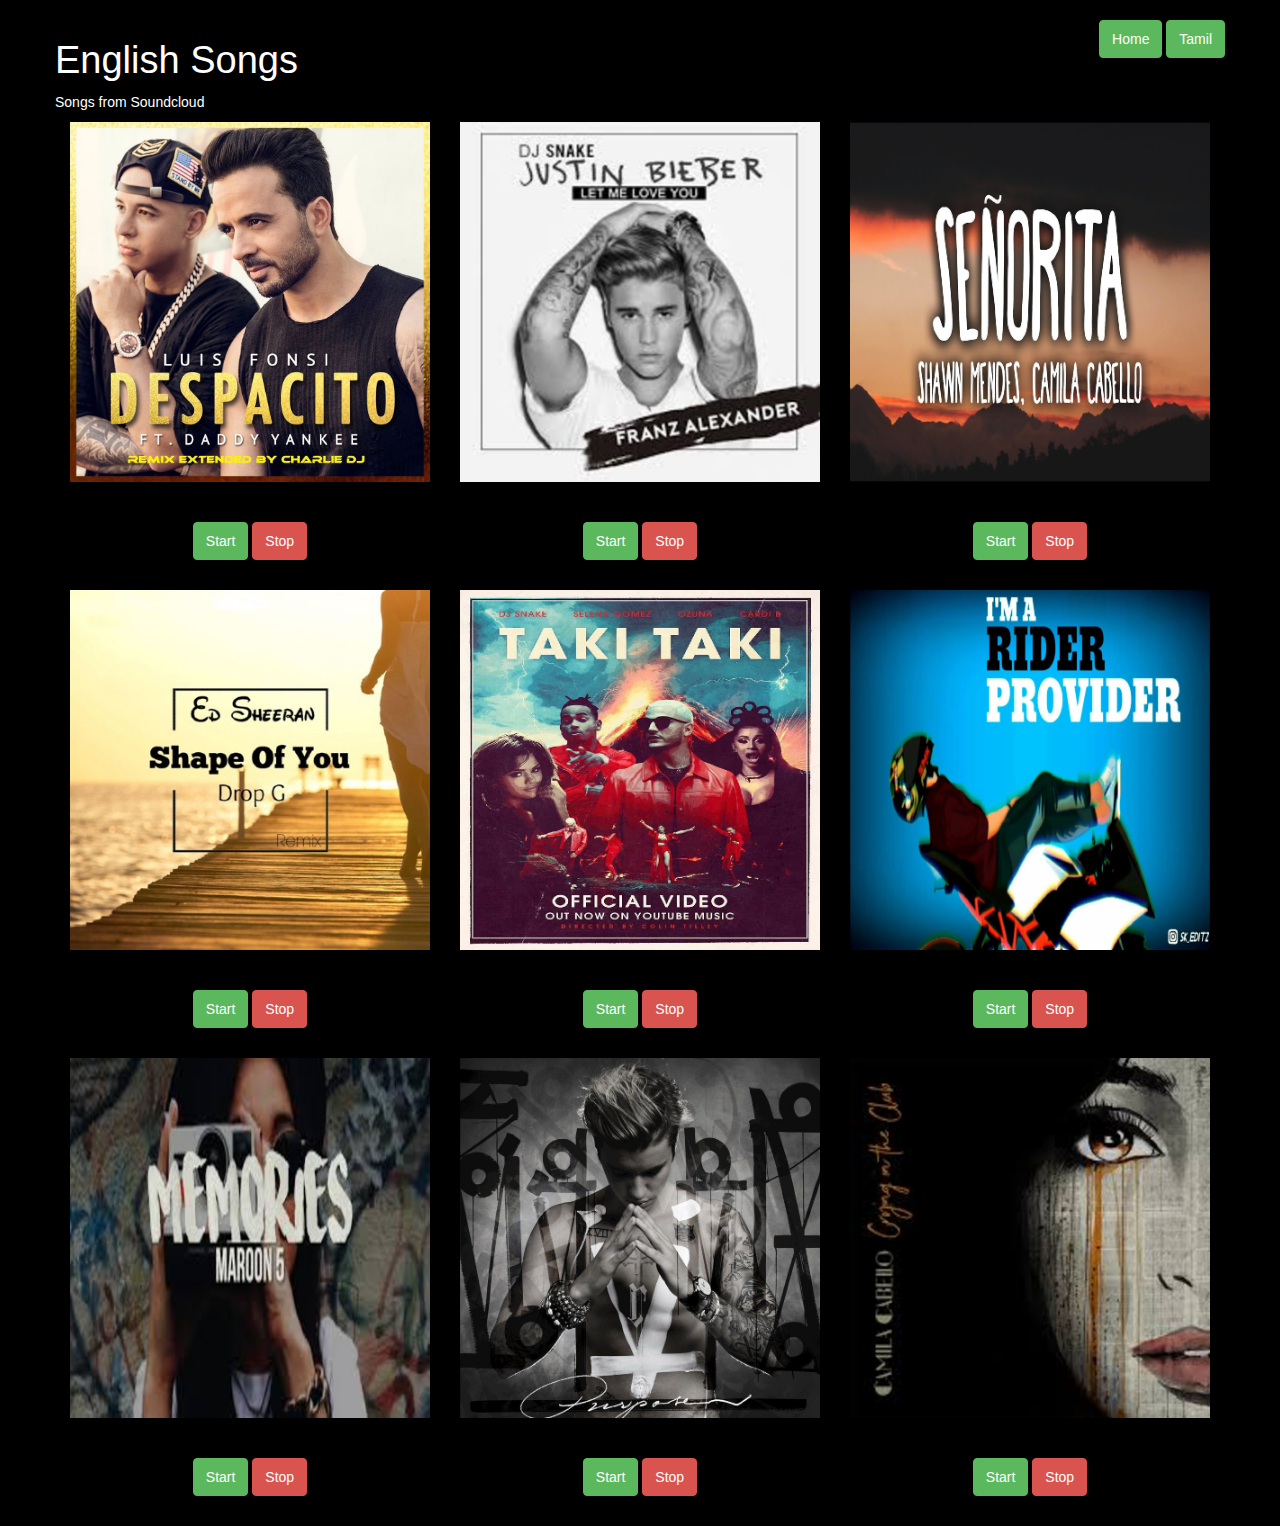
==== english.html @ 54ec1522 "My music" ====
<!DOCTYPE html>
<html>
    <head>
        <title>
            My Music
        </title>
        <meta charset="utf-8">
    <meta name="viewport" content="width=device-width, initial-scale=1">
    <link href="./css/bootstrap.css" rel="stylesheet">
    <link href="./css/style.css" rel="stylesheet">


    <script src="./js/jquery-3.5.1.js"></script>
    <script src="./js/jquery-3.5.1.min.js"></script>
    <script src="//connect.soundcloud.com/sdk.js"></script>
    <script src="./js/main.js"></script>

    </head>
    <body style="background: #000000;">
      <br>
      <div class="container">
        <div class=" pull-right">
          <a href="index.html"><button class="btn btn-success btn-lg ">Home</button></a>
          <a href="tamil.html"><button class="btn btn-success btn-lg ">Tamil</button></a>
        </div>
        <div class="row">
        <div class="col-md-12 col-lg-6">
          <h1 class="sec">English Songs</h1>
          <p class="sec">Songs from Soundcloud</p>
        </div>
        
    </div>
        
          <!-- song 1-->
          <div class="item col-sm-12 col-md-4 col-lg-4 py-3">
            <span class="item-wrap ">
              <div class="work-info">
                <h1>Despacito</h1>
              </div>
              <img class="img-responsive" src="./img/des.jpg">
            </span>
              <br>
              <br>
   
            <div class="text-center"><button id="start11" class="btn btn-success">Start</button>
              <button id="stop11" class="btn btn-danger">Stop</button></div>
          </div>
          <!-- song 2-->
          <div class="item  col-sm-4">
            <span class="item-wrap ">
              <div class="work-info">
                <h1>Let me Love </h1>
              </div>
              <img class="img-responsive" src="./img/let me l.png">
            </span>
              <br>
              <br>
  
            <div class="text-center"><button id="start12" class="btn btn-success">Start</button>
              <button id="stop12" class="btn btn-danger">Stop</button></div>
          </div>
          <!-- song 3-->
          <div class="item col-sm-4">
            <span href="ar.html" class="item-wrap ">
              <div class="work-info">
                <h1>Senorita</h1>
              </div>
              <img class="img-responsive" src="img/seno.png">
            </span>
              <br>
              <br>
          
            <div class="text-center"><button id="start13" class="btn btn-success">Start</button>
              <button id="stop13" class="btn btn-danger">Stop</button></div>
          </div>
    
          <!-- song 4-->
          <div class="item col-sm-4">
            <span href="ar.html" class="item-wrap">
              <div class="work-info">
                <h1>Shape of You</h1>
              </div>
              <img class="img-responsive" src="./img/shape.png">
            </span>
              <br>
              <br>
       
            <div class="text-center"><button id="start14" class="btn btn-success">Start</button>
              <button id="stop14" class="btn btn-danger">Stop</button></div>
          </div>
    
          <!-- song 5-->
          <div class="item col-sm-4">
            <span href="ar.html" class="item-wrap ">
              <div class="work-info">
                <h1>Taki Taki</h1>
              </div>
              <img class="img-responsive" src="./img/taki.png ">
            </span>
              <br>
              <br>
          
            <div class="text-center"><button id="start15" class="btn btn-success">Start</button>
              <button id="stop15" class="btn btn-danger">Stop</button></div>
          </div>
    
          <!-- song 6-->
          <div class="item col-sm-4">
            <span href="ar.html" class="item-wrap ">
              <div class="work-info">
                <h1>I'm a Rider</h1>
              </div>
              <img class="img-responsive" src="./img/rider.png">
            </span>
              <br>
              <br>

            <div class="text-center"><button id="start16" class="btn btn-success">Start</button>
              <button id="stop16" class="btn btn-danger">Stop</button></div>
          </div>
    
          <!-- song 7-->
          <div class="item col-sm-4">
            <span href="ar.html" class="item-wrap ">
              <div class="work-info">
                <h1>Memories</h1>
              </div>
              <img class="img-responsive" src="./img/mem.png">
            </span>
              <br>
              <br>
            
            <div class="text-center"><button id="start17" class="btn btn-success">Start</button>
              <button id="stop17" class="btn btn-danger">Stop</button></div>
          </div>
    
          <!-- song 8-->
    
          <div class="item col-sm-4">
            <span href="ar.html" class="item-wrap ">
              <div class="work-info">
                <h1>Company</h1>
              </div>
              <img class="img-responsive" src="./img/company.png">
            </span>
              <br>
              <br>
            
            <div class="text-center"><button id="start18" class="btn btn-success">Start</button>
              <button id="stop18" class="btn btn-danger">Stop</button></div>
          </div>
    
    
          <!-- song 9-->
    
          <div class="item col-sm-4">
            <span href="ar.html" class="item-wrap ">
              <div class="work-info">
                <h1>crying in the club</h1>
              </div>
              <img class="img-responsive" src="./img/crying.png">
            </span>
              <br>
              <br>
           
            <div class="text-center"><button id="start19" class="btn btn-success">Start</button>
              <button id="stop19" class="btn btn-danger">Stop</button></div>
          </div>
    
        
      </div>
    </body>
</html>
---- css/style.css ----
.overlay {
    position: absolute; 
    bottom: 0; 
    /* background: rgb(34, 32, 32);
    background: rgba(29, 28, 28, 0.5); Black see-through */
     /* color: #131212;  */
    width: 80%;
    height: 30%;
    transition: .5s all ease;
    opacity:0;
    color: rgb(255, 255, 255);
    font-size: 20px;
    padding: 20px; top: 50%;
    left: 50%;
    -webkit-transform: translateY(-50%);
    margin-top: 20px;
    transform: translate(-50%, -50%);
    text-align: center; 
    backface-visibility: hidden;
    font-weight: bolder;
  }
.sec{
  color: rgb(255, 255, 255);
}

  /* .l2{
    color: rgb(255, 255, 255);
  }
.l3{
  color: rgb(2, 0, 0);
}*/
 /* .na{
    background-color: none; */
     /* background-image: url(../img/mc.jpg); */
   /* }  */
  
.image1 {
  opacity: 1;
  display: block;
  width: 100%;
  height: auto;
  transition: .5s ease;
  backface-visibility: hidden;
}
.col-sm-6:hover:hover .image1 {
  opacity: 0.5;
}

  .col-sm-6:hover .overlay {
    opacity: 1;
  }
  
.cl{
  color: rgb(255, 255, 255);
}

  .ii{
      background-color: rgb(158, 56, 153);
  }

  .i1{
    /* background-color: rgb(164, 157, 165); */
    background-image:url(../img/bg3.jpg);
}


.item {
  border: none;
  margin-bottom: 30px;
}

.item .item-wrap {
  display: block;
  position: relative;
  overflow: hidden;
}

.item .item-wrap:after {
  z-index: 2;
  position: absolute;
  content: "";
  top: 0;
  left: 0;
  right: 0;
  bottom: 0;
  background: rgba(0, 0, 0, 0.4);
  visibility: hidden;
  opacity: 0;
  transition: .3s all ease-in-out;
}


.item .item-wrap img {
  transition: .3s transform ease;
  -webkit-transform: scale(1);
  transform: scale(1);
}

.item .item-wrap > .work-info {
  position: absolute;
  top: 50%;
  width: 100%;
  text-align: center;
  z-index: 3;
  -webkit-transform: translateY(-50%);
  transform: translateY(-50%);
  color: #fff;
  opacity: 0;
  visibility: hidden;
  margin-top: 20px;
  transition: .3s all ease;
}


.item .item-wrap > .work-info span {
  font-size: 14px;
  text-transform: uppercase;
  letter-spacing: .2rem;
}

.item .item-wrap:hover {
  text-decoration: none;
}

.item .item-wrap:hover img {
  -webkit-transform: scale(1.05);
  transform: scale(1.05);
}

.item .item-wrap:hover:after {
  opacity: 1;
  visibility: visible;
}

.item .item-wrap:hover .work-info {
  margin-top: 0px;
  opacity: 1;
  visibility: visible;
}
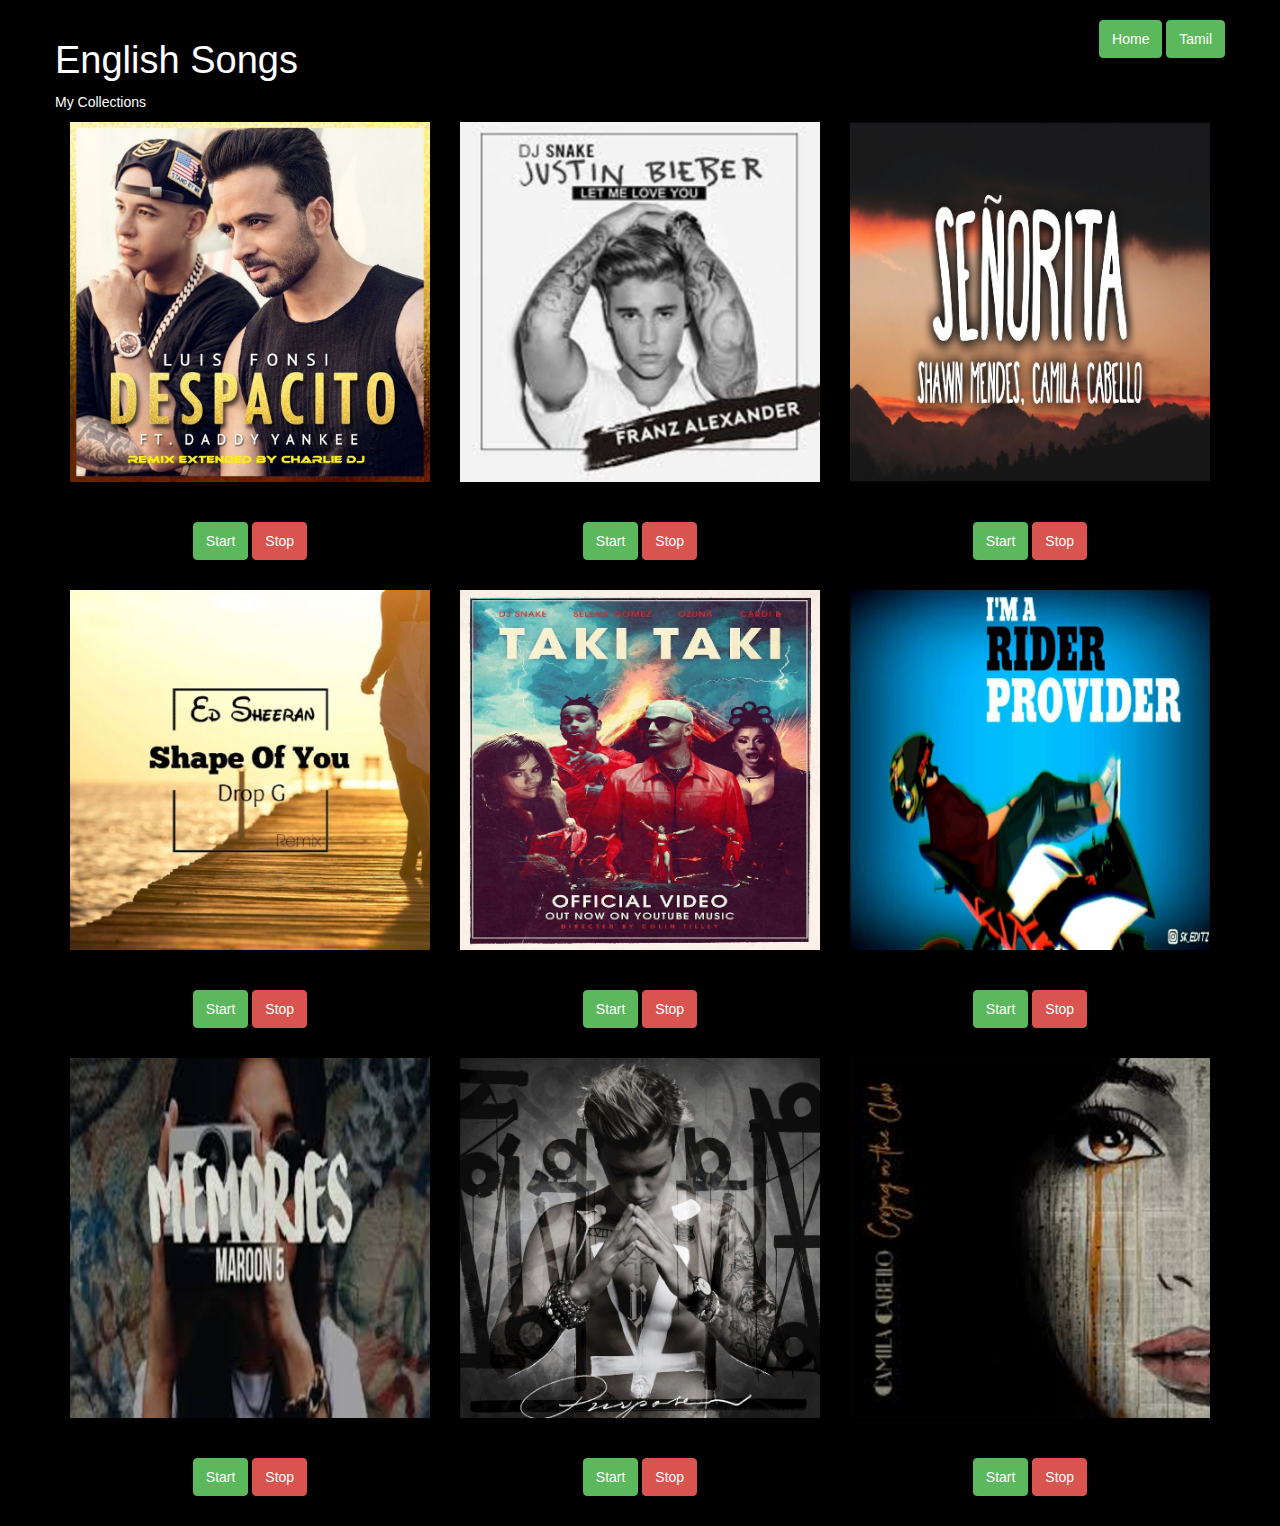
==== commit f43c3f65: "updates" ====
--- a/english.html
+++ b/english.html
@@ -26,7 +26,7 @@
         <div class="row">
         <div class="col-md-12 col-lg-6">
           <h1 class="sec">English Songs</h1>
-          <p class="sec">Songs from Soundcloud</p>
+          <p class="sec">My Collections </p>
         </div>
         
     </div>
--- a/css/style.css
+++ b/css/style.css
@@ -112,15 +112,6 @@
 }
 
 
-.item .item-wrap > .work-info span {
-  font-size: 14px;
-  text-transform: uppercase;
-  letter-spacing: .2rem;
-}
-
-.item .item-wrap:hover {
-  text-decoration: none;
-}
 
 .item .item-wrap:hover img {
   -webkit-transform: scale(1.05);
@@ -128,7 +119,7 @@
 }
 
 .item .item-wrap:hover:after {
-  opacity: 1;
+  opacity: ;
   visibility: visible;
 }
 
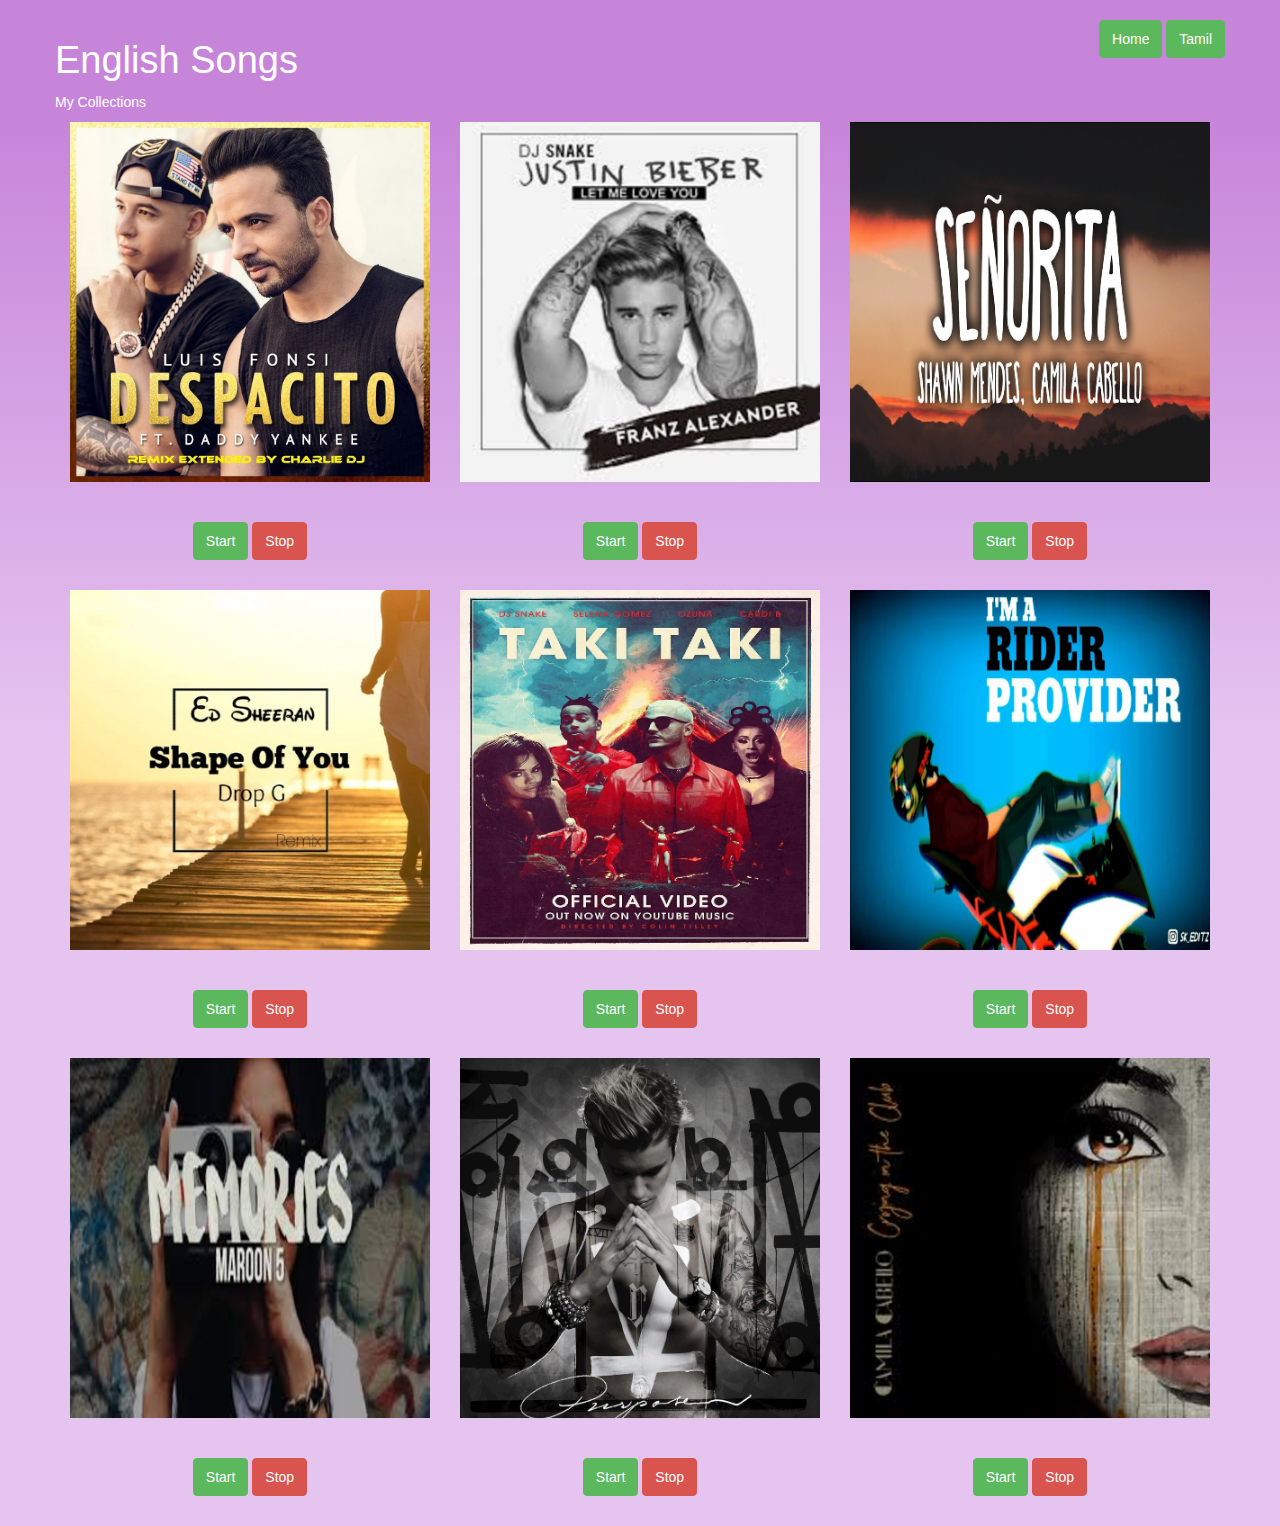
==== commit 7645044d: "Rsubmission (more to do)" ====
--- a/english.html
+++ b/english.html
@@ -16,7 +16,7 @@
     <script src="./js/main.js"></script>
 
     </head>
-    <body style="background: #000000;">
+    <body style="background:linear-gradient(0deg, rgb(229, 197, 240) 51%, rgb(199, 133, 218) 92%)linear-gradient(0deg, rgb(229, 197, 240) 51%, rgb(199, 133, 218) 92%);">
       <br>
       <div class="container">
         <div class=" pull-right">
@@ -33,7 +33,7 @@
         
           <!-- song 1-->
           <div class="item col-sm-12 col-md-4 col-lg-4 py-3">
-            <span class="item-wrap ">
+            <span class="item-wrap j">
               <div class="work-info">
                 <h1>Despacito</h1>
               </div>
@@ -47,7 +47,7 @@
           </div>
           <!-- song 2-->
           <div class="item  col-sm-4">
-            <span class="item-wrap ">
+            <span class="item-wrap k">
               <div class="work-info">
                 <h1>Let me Love </h1>
               </div>
@@ -62,7 +62,7 @@
           <!-- song 3-->
           <div class="item col-sm-4">
             <span href="ar.html" class="item-wrap ">
-              <div class="work-info">
+              <div class="work-info l">
                 <h1>Senorita</h1>
               </div>
               <img class="img-responsive" src="img/seno.png">
@@ -77,7 +77,7 @@
           <!-- song 4-->
           <div class="item col-sm-4">
             <span href="ar.html" class="item-wrap">
-              <div class="work-info">
+              <div class="work-info m">
                 <h1>Shape of You</h1>
               </div>
               <img class="img-responsive" src="./img/shape.png">
@@ -92,7 +92,7 @@
           <!-- song 5-->
           <div class="item col-sm-4">
             <span href="ar.html" class="item-wrap ">
-              <div class="work-info">
+              <div class="work-info n">
                 <h1>Taki Taki</h1>
               </div>
               <img class="img-responsive" src="./img/taki.png ">
@@ -107,7 +107,7 @@
           <!-- song 6-->
           <div class="item col-sm-4">
             <span href="ar.html" class="item-wrap ">
-              <div class="work-info">
+              <div class="work-info o">
                 <h1>I'm a Rider</h1>
               </div>
               <img class="img-responsive" src="./img/rider.png">
@@ -122,7 +122,7 @@
           <!-- song 7-->
           <div class="item col-sm-4">
             <span href="ar.html" class="item-wrap ">
-              <div class="work-info">
+              <div class="work-info p">
                 <h1>Memories</h1>
               </div>
               <img class="img-responsive" src="./img/mem.png">
@@ -138,7 +138,7 @@
     
           <div class="item col-sm-4">
             <span href="ar.html" class="item-wrap ">
-              <div class="work-info">
+              <div class="work-info q">
                 <h1>Company</h1>
               </div>
               <img class="img-responsive" src="./img/company.png">
@@ -155,7 +155,7 @@
     
           <div class="item col-sm-4">
             <span href="ar.html" class="item-wrap ">
-              <div class="work-info">
+              <div class="work-info r">
                 <h1>crying in the club</h1>
               </div>
               <img class="img-responsive" src="./img/crying.png">
--- a/css/style.css
+++ b/css/style.css
@@ -29,10 +29,11 @@
 .l3{
   color: rgb(2, 0, 0);
 }*/
- /* .na{
-    background-color: none; */
-     /* background-image: url(../img/mc.jpg); */
-   /* }  */
+.na{
+    /* background-color: black; */
+     background-image: linear-gradient(90deg, rgba(154,68,187,1) 5%, rgba(91,19,119,1) 38%, rgba(64,21,82,1) 98%);
+     box-shadow: rgb(161, 161, 161);
+   } 
   
 .image1 {
   opacity: 1;
@@ -45,6 +46,10 @@
 .col-sm-6:hover:hover .image1 {
   opacity: 0.5;
 }
+/* div>img>{
+  width: fit-content;
+  height:auto ;
+} */
 
   .col-sm-6:hover .overlay {
     opacity: 1;
@@ -53,15 +58,17 @@
 .cl{
   color: rgb(255, 255, 255);
 }
-
-  .ii{
-      background-color: rgb(158, 56, 153);
-  }
-
+body{
+  background: linear-gradient(0deg, rgb(229, 197, 240) 51%, rgb(199, 133, 218) 92%);
+}
+div>.btn{
+margin-top:0px ;
+}
+/* 
   .i1{
     /* background-color: rgb(164, 157, 165); */
-    background-image:url(../img/bg3.jpg);
-}
+    /* background-image:url(../img/bg3.jpg); */
+/* }  */
 
 
 .item {
@@ -119,7 +126,7 @@
 }
 
 .item .item-wrap:hover:after {
-  opacity: ;
+  
   visibility: visible;
 }
 
@@ -128,3 +135,423 @@
   opacity: 1;
   visibility: visible;
 }
+
+/* 
+.carousel1 {
+  position: relative;
+}
+
+.carousel1.pointer-event {
+  -ms-touch-action: pan-y;
+  touch-action: pan-y;
+}
+
+.carousel1-inner {
+  position: relative;
+  width: 100%;
+  overflow: hidden;
+}
+
+.carousel1-inner::after {
+  display: block;
+  clear: both;
+  content: "";
+}
+
+.carousel1-item {
+  position: relative;
+  display: none;
+  float: left;
+  width: 100%;
+  margin-right: -100%;
+  -webkit-backface-visibility: hidden;
+  backface-visibility: hidden;
+  transition: -webkit-transform 0.6s ease-in-out;
+  transition: transform 0.6s ease-in-out;
+  transition: transform 0.6s ease-in-out, -webkit-transform 0.6s ease-in-out;
+}
+
+@media (prefers-reduced-motion: reduce) {
+  .carousel1-item {
+    transition: none;
+  }
+}
+
+.carousel1-item.active,
+.carousel1-item-next,
+.carousel1-item-prev {
+  display: block;
+}
+
+
+.carousel1-item-next:not(.carousel1-item-left),
+.active.carousel1-item-right {
+  -webkit-transform: translateX(100%);
+  transform: translateX(100%);
+}
+
+.carousel1-item-prev:not(.carousel1-item-right),
+.active.carousel1-item-left {
+  -webkit-transform: translateX(-100%);
+  transform: translateX(-100%);
+}
+
+.carousel1-fade .carousel1-item {
+  opacity: 0;
+  transition-property: opacity;
+  -webkit-transform: none;
+  transform: none;
+}
+
+.carousel1-fade .carousel1-item.active,
+.carousel1-fade .carousel1-item-next.carousel1-item-left,
+.carousel1-fade .carousel1-item-prev.carousel1-item-right {
+  z-index: 1;
+  opacity: 1;
+}
+
+.carousel1-fade .active.carousel1-item-left,
+.carousel1-fade .active.carousel1-item-right {
+  z-index: 0;
+  opacity: 0;
+  transition: opacity 0s 0.6s;
+}
+
+@media (prefers-reduced-motion: reduce) {
+  .carousel1-fade .active.carousel1-item-left,
+  .carousel1-fade .active.carousel1-item-right {
+    transition: none;
+  }
+}
+
+.carousel1-control-prev,
+.carousel1-control-next {
+  position: absolute;
+  top: 0;
+  bottom: 0;
+  z-index: 1;
+  display: -ms-flexbox;
+  display: flex;
+  -ms-flex-align: center;
+  align-items: center;
+  -ms-flex-pack: center;
+  justify-content: center;
+  width: 15%;
+  color: #fff;
+  text-align: center;
+  opacity: 0.5;
+  transition: opacity 0.15s ease;
+}
+
+@media (prefers-reduced-motion: reduce) {
+  .carousel1-control-prev,
+  .carousel1-control-next {
+    transition: none;
+  }
+}
+
+.carousel1-control-prev:hover, .carousel1-control-prev:focus,
+.carousel1-control-next:hover,
+.carousel1-control-next:focus {
+  color: #fff;
+  text-decoration: none;
+  outline: 0;
+  opacity: 0.9;
+}
+
+.carousel1-control-prev {
+  left: 0;
+}
+
+.carousel1-control-next {
+  right: 0;
+}
+
+.carousel1-control-prev-icon,
+.carousel1-control-next-icon {
+  display: inline-block;
+  width: 20px;
+  height: 20px;
+  background: no-repeat 50% / 100% 100%;
+}
+
+.carousel1-control-prev-icon {
+  background-image: url("data:image/svg+xml,%3csvg xmlns='http://www.w3.org/2000/svg' fill='%23fff' width='8' height='8' viewBox='0 0 8 8'%3e%3cpath d='M5.25 0l-4 4 4 4 1.5-1.5L4.25 4l2.5-2.5L5.25 0z'/%3e%3c/svg%3e");
+}
+
+.carousel1-control-next-icon {
+  background-image: url("data:image/svg+xml,%3csvg xmlns='http://www.w3.org/2000/svg' fill='%23fff' width='8' height='8' viewBox='0 0 8 8'%3e%3cpath d='M2.75 0l-1.5 1.5L3.75 4l-2.5 2.5L2.75 8l4-4-4-4z'/%3e%3c/svg%3e");
+}
+
+.carousel1-indicators {
+  position: absolute;
+  right: 0;
+  bottom: 0;
+  left: 0;
+  z-index: 15;
+  display: -ms-flexbox;
+  display: flex;
+  -ms-flex-pack: center;
+  justify-content: center;
+  padding-left: 0;
+  margin-right: 15%;
+  margin-left: 15%;
+  list-style: none;
+}
+
+.carousel1-indicators li {
+  box-sizing: content-box;
+  -ms-flex: 0 1 auto;
+  flex: 0 1 auto;
+  width: 30px;
+  height: 3px;
+  margin-right: 3px;
+  margin-left: 3px;
+  text-indent: -999px;
+  cursor: pointer;
+  background-color: #fff;
+  background-clip: padding-box;
+  border-top: 10px solid transparent;
+  border-bottom: 10px solid transparent;
+  opacity: .5;
+  transition: opacity 0.6s ease;
+}
+
+@media (prefers-reduced-motion: reduce) {
+  .carousel1-indicators li {
+    transition: none;
+  }
+}
+
+.carousel1-indicators .active {
+  opacity: 1;
+}
+
+.carousel1-caption {
+  position: absolute;
+  right: 15%;
+  bottom: 20px;
+  left: 15%;
+  z-index: 10;
+  padding-top: 20px;
+  padding-bottom: 20px;
+  color: #fff;
+  text-align: left;
+} */
+
+
+
+
+
+
+
+
+
+
+
+
+
+
+/* 
+
+
+.carousel1 {
+  position: relative;
+}
+
+.carousel1.pointer-event {
+  -ms-touch-action: pan-y;
+  touch-action: pan-y;
+}
+
+.carousel1-inner {
+  position: relative;
+  width: 100%;
+  overflow: hidden;
+}
+
+.carousel1-inner::after {
+  display: block;
+  clear: both;
+  content: "";
+}
+
+.carousel1-item {
+  position: relative;
+  display: none;
+  float: left;
+  width: 100%;
+  margin-right: -100%;
+  -webkit-backface-visibility: hidden;
+  backface-visibility: hidden;
+  transition: -webkit-transform 0.6s ease-in-out;
+  transition: transform 0.6s ease-in-out;
+  transition: transform 0.6s ease-in-out, -webkit-transform 0.6s ease-in-out;
+}
+
+@media (prefers-reduced-motion: reduce) {
+  .carousel1-item {
+    transition: none;
+  }
+}
+
+.carousel1-item.active,
+.carousel1-item-next,
+.carousel1-item-prev {
+  display: block;
+}
+
+.carousel1-item-next:not(.carousel1-item-left),
+.active.carousel1-item-right {
+  -webkit-transform: translateX(100%);
+  transform: translateX(100%);
+}
+
+.carousel1-item-prev:not(.carousel1-item-right),
+.active.carousel1-item-left {
+  -webkit-transform: translateX(-100%);
+  transform: translateX(-100%);
+}
+
+.carousel1-fade .carousel1-item {
+  opacity: 0;
+  transition-property: opacity;
+  -webkit-transform: none;
+  transform: none;
+}
+
+.carousel1-fade .carousel1-item.active,
+.carousel1-fade .carousel1-item-next.carousel1-item-left,
+.carousel1-fade .carousel1-item-prev.carousel1-item-right {
+  z-index: 1;
+  opacity: 1;
+}
+
+.carousel1-fade .active.carousel1-item-left,
+.carousel1-fade .active.carousel1-item-right {
+  z-index: 0;
+  opacity: 0;
+  transition: opacity 0s 0.6s;
+}
+
+@media (prefers-reduced-motion: reduce) {
+  .carousel1-fade .active.carousel1-item-left,
+  .carousel1-fade .active.carousel1-item-right {
+    transition: none;
+  }
+}
+
+.carousel1-control-prev,
+.carousel1-control-next {
+  position: absolute;
+  top: 0;
+  bottom: 0;
+  z-index: 1;
+  display: -ms-flexbox;
+  display: flex;
+  -ms-flex-align: center;
+  align-items: center;
+  -ms-flex-pack: center;
+  justify-content: center;
+  width: 15%;
+  color: #fff;
+  text-align: center;
+  opacity: 0.5;
+  transition: opacity 0.15s ease;
+}
+
+@media (prefers-reduced-motion: reduce) {
+  .carousel1-control-prev,
+  .carousel1-control-next {
+    transition: none;
+  }
+}
+
+.carousel1-control-prev:hover, .carousel1-control-prev:focus,
+.carousel1-control-next:hover,
+.carousel1-control-next:focus {
+  color: #fff;
+  text-decoration: none;
+  outline: 0;
+  opacity: 0.9;
+}
+
+.carousel1-control-prev {
+  left: 0;
+}
+
+.carousel1-control-next {
+  right: 0;
+}
+
+.carousel1-control-prev-icon,
+.carousel1-control-next-icon {
+  display: inline-block;
+  width: 20px;
+  height: 20px;
+  background: no-repeat 50% / 100% 100%;
+}
+
+.carousel1-control-prev-icon {
+  background-image: url("data:image/svg+xml,%3csvg xmlns='http://www.w3.org/2000/svg' fill='%23fff' width='8' height='8' viewBox='0 0 8 8'%3e%3cpath d='M5.25 0l-4 4 4 4 1.5-1.5L4.25 4l2.5-2.5L5.25 0z'/%3e%3c/svg%3e");
+}
+
+.carousel1-control-next-icon {
+  background-image: url("data:image/svg+xml,%3csvg xmlns='http://www.w3.org/2000/svg' fill='%23fff' width='8' height='8' viewBox='0 0 8 8'%3e%3cpath d='M2.75 0l-1.5 1.5L3.75 4l-2.5 2.5L2.75 8l4-4-4-4z'/%3e%3c/svg%3e");
+}
+
+.carousel1-indicators {
+  position: absolute;
+  right: 0;
+  bottom: 0;
+  left: 0;
+  z-index: 15;
+  display: -ms-flexbox;
+  display: flex;
+  -ms-flex-pack: center;
+  justify-content: center;
+  padding-left: 0;
+  margin-right: 15%;
+  margin-left: 15%;
+  list-style: none;
+}
+
+.carousel1-indicators li {
+  box-sizing: content-box;
+  -ms-flex: 0 1 auto;
+  flex: 0 1 auto;
+  width: 30px;
+  height: 3px;
+  margin-right: 3px;
+  margin-left: 3px;
+  text-indent: -999px;
+  cursor: pointer;
+  background-color: #fff;
+  background-clip: padding-box;
+  border-top: 10px solid transparent;
+  border-bottom: 10px solid transparent;
+  opacity: .5;
+  transition: opacity 0.6s ease;
+}
+
+@media (prefers-reduced-motion: reduce) {
+  .carousel1-indicators li {
+    transition: none;
+  }
+}
+
+.carousel1-indicators .active {
+  opacity: 1;
+}
+
+.carousel1-caption {
+  position: absolute;
+  right: 15%;
+  bottom: 20px;
+  left: 15%;
+  z-index: 10;
+  padding-top: 20px;
+  padding-bottom: 20px;
+  color: #fff;
+  text-align: left;
+} */
